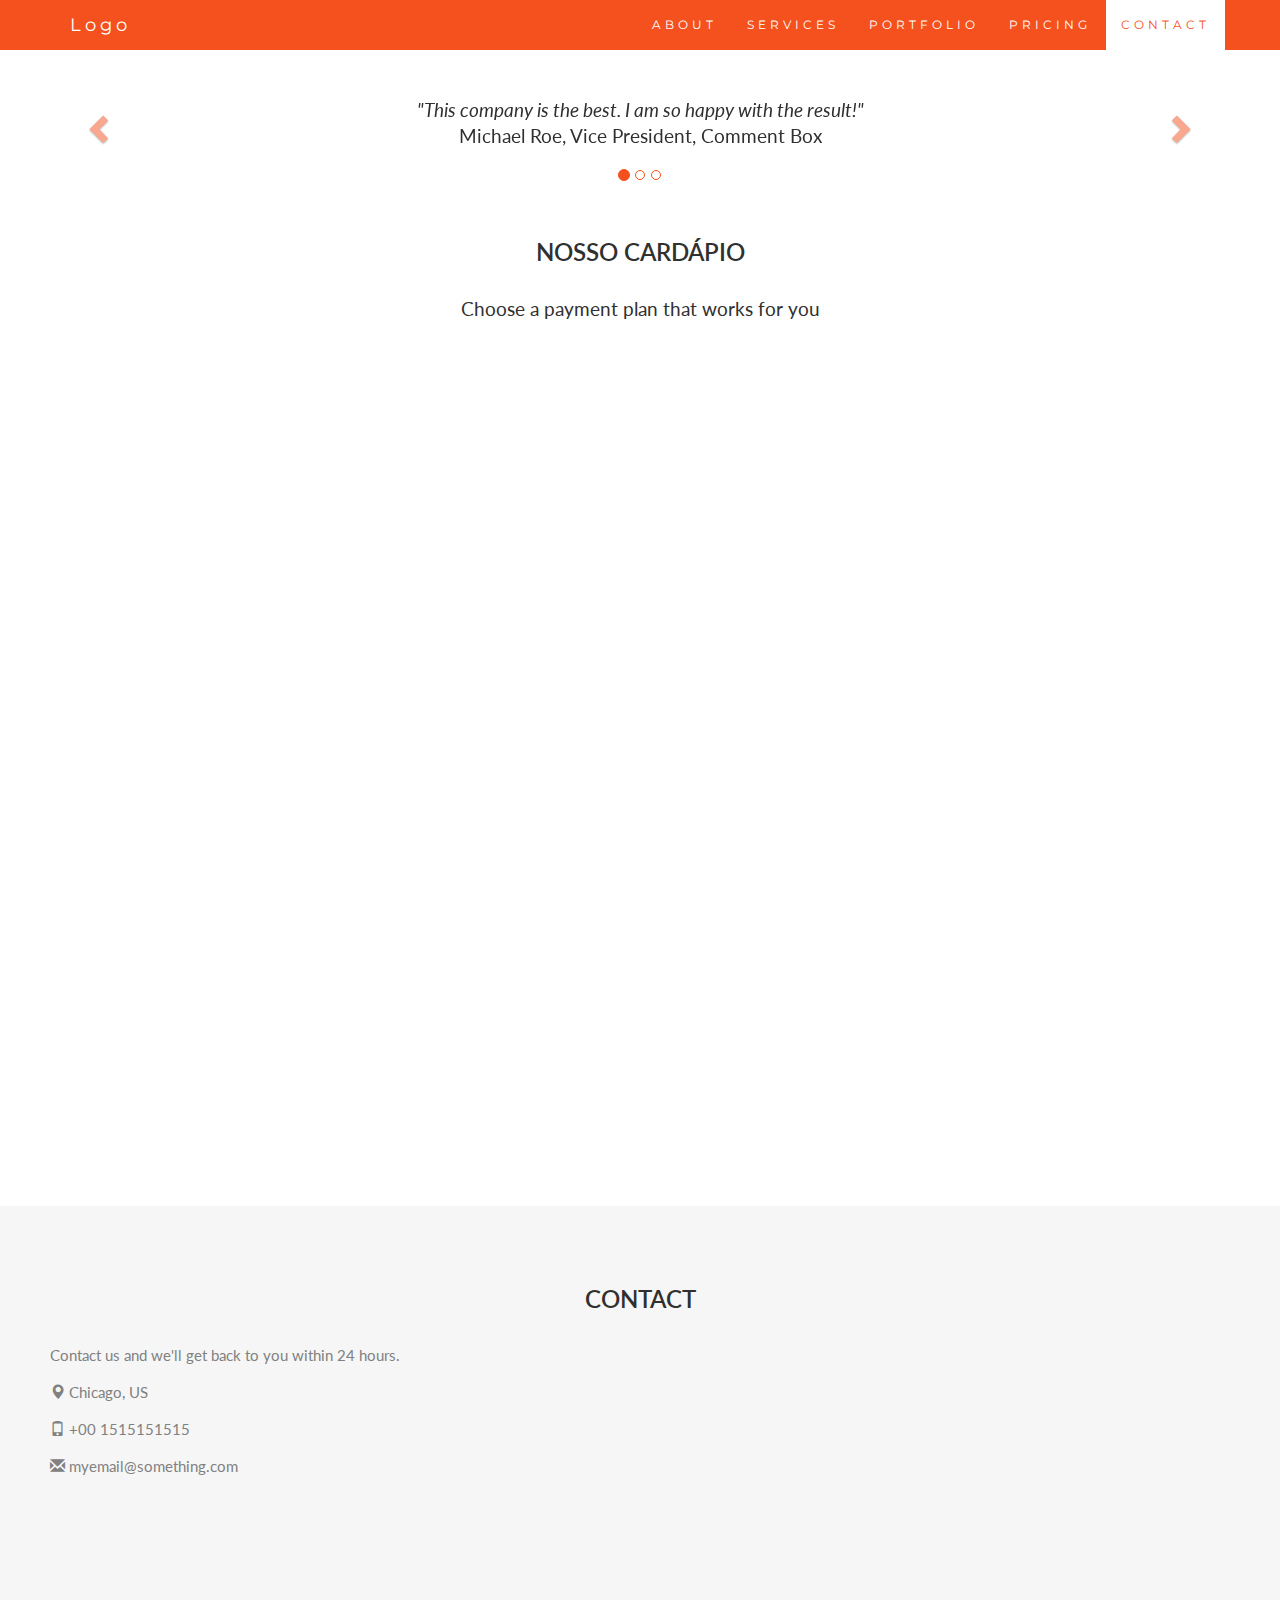
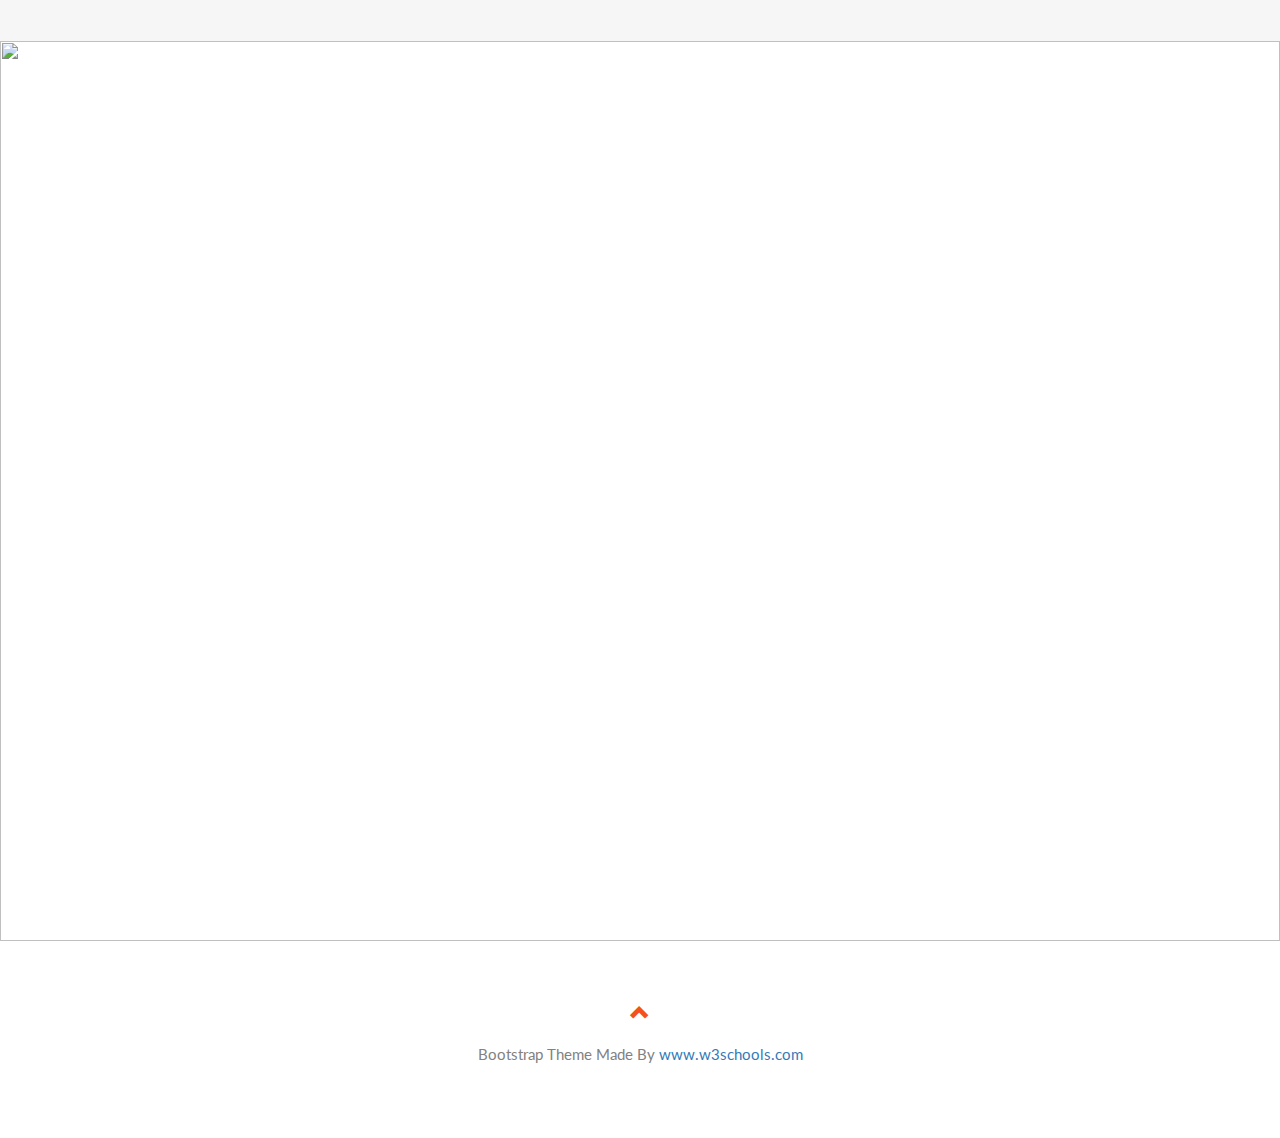
==== index.html @ f02ccd8d "Add files via upload" ====
DOCTYPE html>
<html lang="pt-br">
<head>
  <!-- Theme Made By www.w3schools.com -->
  <title>Bootstrap Theme Company Page</title>
  <meta charset="utf-8">
  <meta name="viewport" content="width=device-width, initial-scale=1">
  <link rel="stylesheet" href="https://maxcdn.bootstrapcdn.com/bootstrap/3.4.1/css/bootstrap.min.css">
  <link href="https://fonts.googleapis.com/css?family=Montserrat" rel="stylesheet" type="text/css">
  <link href="https://fonts.googleapis.com/css?family=Lato" rel="stylesheet" type="text/css">
  <script src="https://ajax.googleapis.com/ajax/libs/jquery/3.6.4/jquery.min.js"></script>
  <script src="https://maxcdn.bootstrapcdn.com/bootstrap/3.4.1/js/bootstrap.min.js"></script>

  <link rel="stylesheet" href="css/mycss.css">


  
</head>
<body id="myPage" data-spy="scroll" data-target=".navbar" data-offset="60">

<nav class="navbar navbar-default navbar-fixed-top">
  <div class="container">
    <div class="navbar-header">
      <button type="button" class="navbar-toggle" data-toggle="collapse" data-target="#myNavbar">
        <span class="icon-bar"></span>
        <span class="icon-bar"></span>
        <span class="icon-bar"></span>                        
      </button>
      <a class="navbar-brand" href="#myPage">Logo</a>
    </div>
    <div class="collapse navbar-collapse" id="myNavbar">
      <ul class="nav navbar-nav navbar-right">
        <li><a href="#about">ABOUT</a></li>
        <li><a href="#services">SERVICES</a></li>
        <li><a href="#portfolio">PORTFOLIO</a></li>
        <li><a href="#pricing">PRICING</a></li>
        <li><a href="#contact">CONTACT</a></li>
      </ul>
    </div>
  </div>
</nav>



  
  
  <div id="myCarousel" class="carousel slide text-center" data-ride="carousel">
    <!-- Indicators -->
    <ol class="carousel-indicators">
      <li data-target="#myCarousel" data-slide-to="0" class="active"></li>
      <li data-target="#myCarousel" data-slide-to="1"></li>
      <li data-target="#myCarousel" data-slide-to="2"></li>
    </ol>

    <!-- Wrapper for slides -->
    <div class="carousel-inner" role="listbox">
      <div class="item active">
        <h4>"This company is the best. I am so happy with the result!"<br><span>Michael Roe, Vice President, Comment Box</span></h4>
      </div>
      <div class="item">
        <h4>"One word... WOW!!"<br><span>John Doe, Salesman, Rep Inc</span></h4>
      </div>
      <div class="item">
        <h4>"Could I... BE any more happy with this company?"<br><span>Chandler Bing, Actor, FriendsAlot</span></h4>
      </div>
    </div>

    <!-- Left and right controls -->
    <a class="left carousel-control" href="#myCarousel" role="button" data-slide="prev">
      <span class="glyphicon glyphicon-chevron-left" aria-hidden="true"></span>
      <span class="sr-only">Previous</span>
    </a>
    <a class="right carousel-control" href="#myCarousel" role="button" data-slide="next">
      <span class="glyphicon glyphicon-chevron-right" aria-hidden="true"></span>
      <span class="sr-only">Next</span>
    </a>
  </div>
</div>

<!-- Container (Pricing Section) -->
<div id="pricing" class="container">
  <div class="text-center">
    <h2>Nosso Cardápio</h2>
    <h4>Choose a payment plan that works for you</h4>
  </div>
  <div class="row slideanim">
    <div class="col-sm-4 col-xs-12">
      <div class="panel panel-default text-left">
        <div class="panel-heading">
          <h1>Cervejas</h1>
        </div>
        <div class="panel-body">
            <table class="table table-bordered">
                <thead>
                  <tr>
                    <th scope="col">Marca</th>
                    <th scope="col">Tamanho</th>
                    <th scope="col">Preço</th>
                  </tr>
                </thead>
                <tbody>
                  <tr>
                    <td>Heineken</td>
                    <td>600ml</td>
                    <td>18,90</td>
                  </tr>
                  <tr>
                    <td>Budweiser</td>
                    <td>600ml</td>
                    <td>16,00</td>
                  </tr>
                  <tr>
                    <td>Esisenbahn</td>
                    <td>600ml</td>
                    <td>19,00</td>
                  </tr>
                </tbody>
              </table>
        </div>
        <div class="panel-footer">
          
        </div>
      </div>      
    </div> 

    <div class="col-sm-4 col-xs-12">
      <div class="panel panel-default text-left">
        <div class="panel-heading">
          <h1>Sucos</h1>
        </div>
        <div class="panel-body">
            <table class="table table-bordered">
                <thead>
                  <tr>
                    <th scope="col">Suco</th>
                    <th scope="col">Tamanho</th>
                    <th scope="col">Preço</th>
                  </tr>
                </thead>
                <tbody>
                  <tr>
                    <td>Abacaxi</td>
                    <td>500ml</td>
                    <td>9,00</td>
                  </tr>
                  <tr>
                    <td>Laranja</td>
                    <td>500ml</td>
                    <td>8,00</td>
                  </tr>
                  <tr>
                    <td>Maracuja</td>
                    <td>500ml</td>
                    <td>12,00</td>
                  </tr>
                </tbody>
              </table>
        </div>

        <div class="panel-footer">
          
        </div>
      </div>      
    </div>

    <div class="col-sm-4 col-xs-12">
      <div class="panel panel-default text-left">
        <div class="panel-heading">
          <h1>Refigerantes</h1>
        </div>
        <div class="panel-body">
            <table class="table table-bordered">
                <thead>
                  <tr>
                    <th scope="col">Marca</th>
                    <th scope="col">Tamanho</th>
                    <th scope="col">Preço</th>
                  </tr>
                </thead>
                <tbody>
                  <tr>
                    <td>Coca Cola</td>
                    <td>Garrafa</td>
                    <td>10,00</td>
                  </tr>
                  <tr>
                    <td>Coca Cola</td>
                    <td>Lata</td>
                    <td>6,00</td>
                  </tr>
                  <tr>
                    <td>Guarana</td>
                    <td>Lata</td>
                    <td>5,00</td>
                  </tr>
                </tbody>
              </table>
        </div>

          <div class="panel-footer">
            
          </div>
        </div>      
      </div> 

      <div class="col-sm-4 col-xs-12">
        <div class="panel panel-default text-left">
          <div class="panel-heading">
            <h1>Batidas</h1>
          </div>
          <div class="panel-body">
              <table class="table table-bordered">
                  <thead>
                    <tr>
                      <th scope="col">Bebida</th>
                      <th scope="col">Tipo</th>
                      <th scope="col">Preço</th>
                    </tr>
                  </thead>
                  <tbody>
                    <tr>
                      <td>Velho Barreiro</td>
                      <td>Fruta</td>
                      <td>19,90</td>
                    </tr>
                    <tr>
                      <td>Champagne</td>
                      <td>Fruta</td>
                      <td>23,00</td>
                    </tr>
                    <tr>
                      <td>Vodka Smirnoff</td>
                      <td>Fruta</td>
                      <td>27,00</td>
                    </tr>
                    <tr>
                       <td>Run</td>
                       <td>Fruta</td>
                       <td>27,00</td>
                    </tr>
                  </tbody>
                </table>
          </div>

          <div class="panel-footer">
            <p>Frutas: limão / kiwi / Morango / Lima / Maracujá / Cajú / Manga / Pêssego / Acerola / Abacaxi.</p>
          </div>
        </div>      
      </div>    

      <div class="col-sm-4 col-xs-12">
        <div class="panel panel-default text-left">
          <div class="panel-heading">
            <h1>Caipirinhas</h1>
          </div>
          <div class="panel-body">
              <table class="table table-bordered">
                  <thead>
                    <tr>
                      <th scope="col">Bebida</th>
                      <th scope="col">Tipo</th>
                      <th scope="col">Preço</th>
                    </tr>
                  </thead>
                  <tbody>
                    <tr>
                      <td>Saquê</td>
                      <td>Fruta</td>
                      <td>27,00</td>
                    </tr>
                    <tr>
                      <td>bacardi Branco</td>
                      <td>Fruta</td>
                      <td>27,00</td>
                    </tr>
                    <tr>
                      <td>Ypioca</td>
                      <td>Fruta</td>
                      <td>20,00</td>
                    </tr>
                  </tbody>
                </table>
          </div>

        <div class="panel-footer">
          <p>Frutas: limão / kiwi / Morango / Lima / Maracujá / Cajú / Manga / Pêssego / Acerola / Abacaxi.</p>
        </div>
      </div>      
    </div>    
  </div>
</div>

<!-- Container (Contact Section) -->
<div id="contact" class="container-fluid bg-grey">
  <h2 class="text-center">CONTACT</h2>
  <div class="row">
    <div class="col-sm-5">
      <p>Contact us and we'll get back to you within 24 hours.</p>
      <p><span class="glyphicon glyphicon-map-marker"></span> Chicago, US</p>
      <p><span class="glyphicon glyphicon-phone"></span> +00 1515151515</p>
      <p><span class="glyphicon glyphicon-envelope"></span> myemail@something.com</p>
    </div>
    <div class="col-sm-7 slideanim">
      <div class="row">
        <div class="col-sm-6 form-group">
          <input class="form-control" id="name" name="name" placeholder="Name" type="text" required>
        </div>
        <div class="col-sm-6 form-group">
          <input class="form-control" id="email" name="email" placeholder="Email" type="email" required>
        </div>
      </div>
      <textarea class="form-control" id="comments" name="comments" placeholder="Comment" rows="5"></textarea><br>
      <div class="row">
        <div class="col-sm-12 form-group">
          <button class="btn btn-default pull-right" type="submit">Send</button>
        </div>
      </div>
    </div>
  </div>
</div>

<!-- Image of location/map -->
<img src="/w3images/map.jpg" class="w3-image w3-greyscale-min" style="width:100%">

<footer class="container-fluid text-center">
  <a href="#myPage" title="To Top">
    <span class="glyphicon glyphicon-chevron-up"></span>
  </a>
  <p>Bootstrap Theme Made By <a href="https://www.w3schools.com" title="Visit w3schools">www.w3schools.com</a></p>
</footer>

<script>
$(document).ready(function(){
  // Add smooth scrolling to all links in navbar + footer link
  $(".navbar a, footer a[href='#myPage']").on('click', function(event) {
    // Make sure this.hash has a value before overriding default behavior
    if (this.hash !== "") {
      // Prevent default anchor click behavior
      event.preventDefault();

      // Store hash
      var hash = this.hash;

      // Using jQuery's animate() method to add smooth page scroll
      // The optional number (900) specifies the number of milliseconds it takes to scroll to the specified area
      $('html, body').animate({
        scrollTop: $(hash).offset().top
      }, 900, function(){
   
        // Add hash (#) to URL when done scrolling (default click behavior)
        window.location.hash = hash;
      });
    } // End if
  });
  
  $(window).scroll(function() {
    $(".slideanim").each(function(){
      var pos = $(this).offset().top;

      var winTop = $(window).scrollTop();
        if (pos < winTop + 600) {
          $(this).addClass("slide");
        }
    });
  });
})
</script>

</body>
</html>
---- css/mycss.css ----
body {
    font: 400 15px Lato, sans-serif;
    line-height: 1.8;
    color: #818181;
  }
  h2 {
    font-size: 24px;
    text-transform: uppercase;
    color: #303030;
    font-weight: 600;
    margin-bottom: 30px;
  }
  h4 {
    font-size: 19px;
    line-height: 1.375em;
    color: #303030;
    font-weight: 400;
    margin-bottom: 30px;
  }  
  .jumbotron {
    background-color: #f4511e;
    color: #fff;
    padding: 100px 25px;
    font-family: Montserrat, sans-serif;
  }
  .container-fluid {
    padding: 60px 50px;
  }
  .bg-grey {
    background-color: #f6f6f6;
  }
  .logo-small {
    color: #f4511e;
    font-size: 50px;
  }
  .logo {
    color: #f4511e;
    font-size: 200px;
  }
  .thumbnail {
    padding: 0 0 15px 0;
    border: none;
    border-radius: 0;
  }
  .thumbnail img {
    width: 100%;
    height: 100%;
    margin-bottom: 10px;
  }
  .carousel-control.right, .carousel-control.left {
    background-image: none;
    color: #f4511e;
  }
  .carousel-indicators li {
    border-color: #f4511e;
  }
  .carousel-indicators li.active {
    background-color: #f4511e;
  }
  .item h4 {
    font-size: 19px;
    line-height: 1.375em;
    font-weight: 400;
    font-style: italic;
    margin: 70px 0;
  }
  .item span {
    font-style: normal;
  }
  .panel {
    border: 1px solid #f4511e; 
    border-radius:0 !important;
    transition: box-shadow 0.5s;
  }
  .panel:hover {
    box-shadow: 5px 0px 40px rgba(0,0,0, .2);
  }
  .panel-footer .btn:hover {
    border: 1px solid #f4511e;
    background-color: #fff !important;
    color: #f4511e;
  }
  .panel-heading {
    color: #fff !important;
    background-color: #f4511e !important;
    padding: 25px;
    border-bottom: 1px solid transparent;
    border-top-left-radius: 0px;
    border-top-right-radius: 0px;
    border-bottom-left-radius: 0px;
    border-bottom-right-radius: 0px;
  }
  .panel-footer {
    background-color: white !important;
  }
  .panel-footer h3 {
    font-size: 32px;
  }
  .panel-footer h4 {
    color: #aaa;
    font-size: 14px;
  }
  .panel-footer .btn {
    margin: 15px 0;
    background-color: #f4511e;
    color: #fff;
  }
  .navbar {
    margin-bottom: 0;
    background-color: #f4511e;
    z-index: 9999;
    border: 0;
    font-size: 12px !important;
    line-height: 1.42857143 !important;
    letter-spacing: 4px;
    border-radius: 0;
    font-family: Montserrat, sans-serif;
  }
  .navbar li a, .navbar .navbar-brand {
    color: #fff !important;
  }
  .navbar-nav li a:hover, .navbar-nav li.active a {
    color: #f4511e !important;
    background-color: #fff !important;
  }
  .navbar-default .navbar-toggle {
    border-color: transparent;
    color: #fff !important;
  }
  footer .glyphicon {
    font-size: 20px;
    margin-bottom: 20px;
    color: #f4511e;
  }
  .slideanim {visibility:hidden;}
  .slide {
    animation-name: slide;
    -webkit-animation-name: slide;
    animation-duration: 1s;
    -webkit-animation-duration: 1s;
    visibility: visible;
  }
  @keyframes slide {
    0% {
      opacity: 0;
      transform: translateY(70%);
    } 
    100% {
      opacity: 1;
      transform: translateY(0%);
    }
  }
  @-webkit-keyframes slide {
    0% {
      opacity: 0;
      -webkit-transform: translateY(70%);
    } 
    100% {
      opacity: 1;
      -webkit-transform: translateY(0%);
    }
  }
  @media screen and (max-width: 768px) {
    .col-sm-4 {
      text-align: center;
      margin: 25px 0;
    }
    .btn-lg {
      width: 100%;
      margin-bottom: 35px;
    }
  }
  @media screen and (max-width: 480px) {
    .logo {
      font-size: 150px;
    }
  }
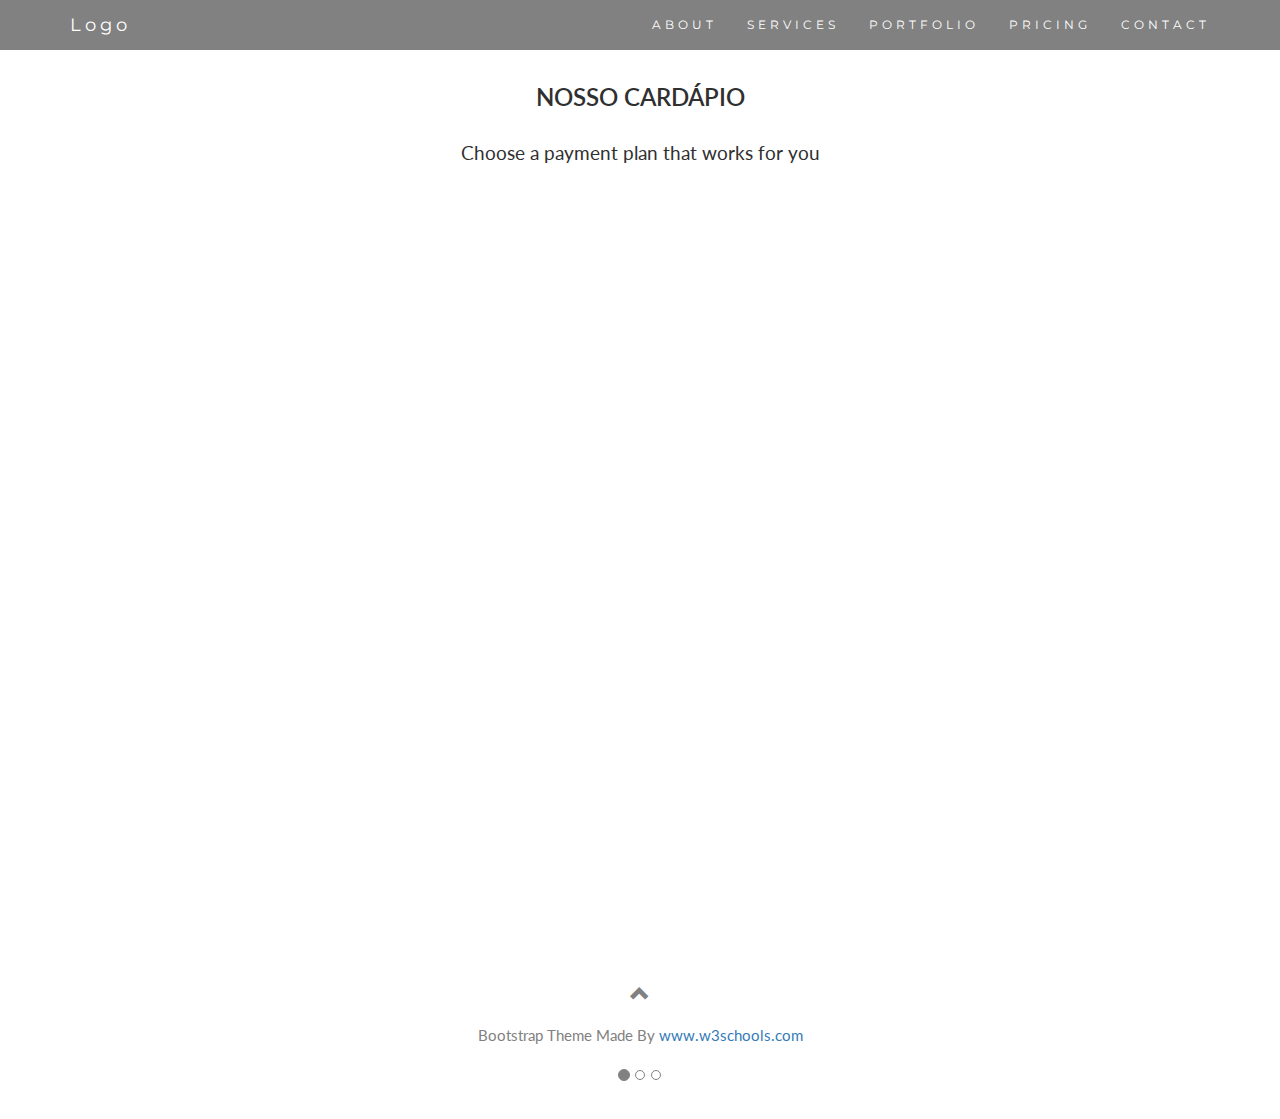
==== commit 06280f84: "Add files via upload" ====
--- a/index.html
+++ b/index.html
@@ -52,30 +52,7 @@
       <li data-target="#myCarousel" data-slide-to="2"></li>
     </ol>
 
-    <!-- Wrapper for slides -->
-    <div class="carousel-inner" role="listbox">
-      <div class="item active">
-        <h4>"This company is the best. I am so happy with the result!"<br><span>Michael Roe, Vice President, Comment Box</span></h4>
-      </div>
-      <div class="item">
-        <h4>"One word... WOW!!"<br><span>John Doe, Salesman, Rep Inc</span></h4>
-      </div>
-      <div class="item">
-        <h4>"Could I... BE any more happy with this company?"<br><span>Chandler Bing, Actor, FriendsAlot</span></h4>
-      </div>
-    </div>
-
-    <!-- Left and right controls -->
-    <a class="left carousel-control" href="#myCarousel" role="button" data-slide="prev">
-      <span class="glyphicon glyphicon-chevron-left" aria-hidden="true"></span>
-      <span class="sr-only">Previous</span>
-    </a>
-    <a class="right carousel-control" href="#myCarousel" role="button" data-slide="next">
-      <span class="glyphicon glyphicon-chevron-right" aria-hidden="true"></span>
-      <span class="sr-only">Next</span>
-    </a>
-  </div>
-</div>
+   
 
 <!-- Container (Pricing Section) -->
 <div id="pricing" class="container">
@@ -166,7 +143,7 @@
     <div class="col-sm-4 col-xs-12">
       <div class="panel panel-default text-left">
         <div class="panel-heading">
-          <h1>Refigerantes</h1>
+          <h1>Refrigerantes</h1>
         </div>
         <div class="panel-body">
             <table class="table table-bordered">
@@ -269,7 +246,7 @@
                       <td>27,00</td>
                     </tr>
                     <tr>
-                      <td>bacardi Branco</td>
+                      <td>Bacardi Branco</td>
                       <td>Fruta</td>
                       <td>27,00</td>
                     </tr>
@@ -290,37 +267,7 @@
   </div>
 </div>
 
-<!-- Container (Contact Section) -->
-<div id="contact" class="container-fluid bg-grey">
-  <h2 class="text-center">CONTACT</h2>
-  <div class="row">
-    <div class="col-sm-5">
-      <p>Contact us and we'll get back to you within 24 hours.</p>
-      <p><span class="glyphicon glyphicon-map-marker"></span> Chicago, US</p>
-      <p><span class="glyphicon glyphicon-phone"></span> +00 1515151515</p>
-      <p><span class="glyphicon glyphicon-envelope"></span> myemail@something.com</p>
-    </div>
-    <div class="col-sm-7 slideanim">
-      <div class="row">
-        <div class="col-sm-6 form-group">
-          <input class="form-control" id="name" name="name" placeholder="Name" type="text" required>
-        </div>
-        <div class="col-sm-6 form-group">
-          <input class="form-control" id="email" name="email" placeholder="Email" type="email" required>
-        </div>
-      </div>
-      <textarea class="form-control" id="comments" name="comments" placeholder="Comment" rows="5"></textarea><br>
-      <div class="row">
-        <div class="col-sm-12 form-group">
-          <button class="btn btn-default pull-right" type="submit">Send</button>
-        </div>
-      </div>
-    </div>
-  </div>
-</div>
-
-<!-- Image of location/map -->
-<img src="/w3images/map.jpg" class="w3-image w3-greyscale-min" style="width:100%">
+
 
 <footer class="container-fluid text-center">
   <a href="#myPage" title="To Top">
--- a/css/mycss.css
+++ b/css/mycss.css
@@ -3,11 +3,26 @@
     line-height: 1.8;
     color: #818181;
   }
+
+  #pricing {
+    margin-top: 42px;
+  }
+
+  h1 {
+    font-size: 15px;
+    text-transform: uppercase;
+    color: #fff;
+    font-weight: 600;
+    margin-bottom: 15px;
+    margin-left: 5px;
+  }
+
   h2 {
     font-size: 24px;
     text-transform: uppercase;
     color: #303030;
     font-weight: 600;
+    margin-top: 15px;
     margin-bottom: 30px;
   }
   h4 {
@@ -49,13 +64,13 @@
   }
   .carousel-control.right, .carousel-control.left {
     background-image: none;
-    color: #f4511e;
+    color: #818181;
   }
   .carousel-indicators li {
-    border-color: #f4511e;
+    border-color: #818181;
   }
   .carousel-indicators li.active {
-    background-color: #f4511e;
+    background-color: #818181;
   }
   .item h4 {
     font-size: 19px;
@@ -68,7 +83,7 @@
     font-style: normal;
   }
   .panel {
-    border: 1px solid #f4511e; 
+    border: 1px solid #818181; 
     border-radius:0 !important;
     transition: box-shadow 0.5s;
   }
@@ -78,12 +93,14 @@
   .panel-footer .btn:hover {
     border: 1px solid #f4511e;
     background-color: #fff !important;
-    color: #f4511e;
+    color: #818181;
   }
   .panel-heading {
     color: #fff !important;
-    background-color: #f4511e !important;
-    padding: 25px;
+    background-color: #818181 !important;
+    padding: 15px;
+    padding-top: 2px;
+    padding-bottom: 2px;
     border-bottom: 1px solid transparent;
     border-top-left-radius: 0px;
     border-top-right-radius: 0px;
@@ -107,7 +124,7 @@
   }
   .navbar {
     margin-bottom: 0;
-    background-color: #f4511e;
+    background-color: #818181;
     z-index: 9999;
     border: 0;
     font-size: 12px !important;
@@ -130,7 +147,7 @@
   footer .glyphicon {
     font-size: 20px;
     margin-bottom: 20px;
-    color: #f4511e;
+    color: #818181;
   }
   .slideanim {visibility:hidden;}
   .slide {
